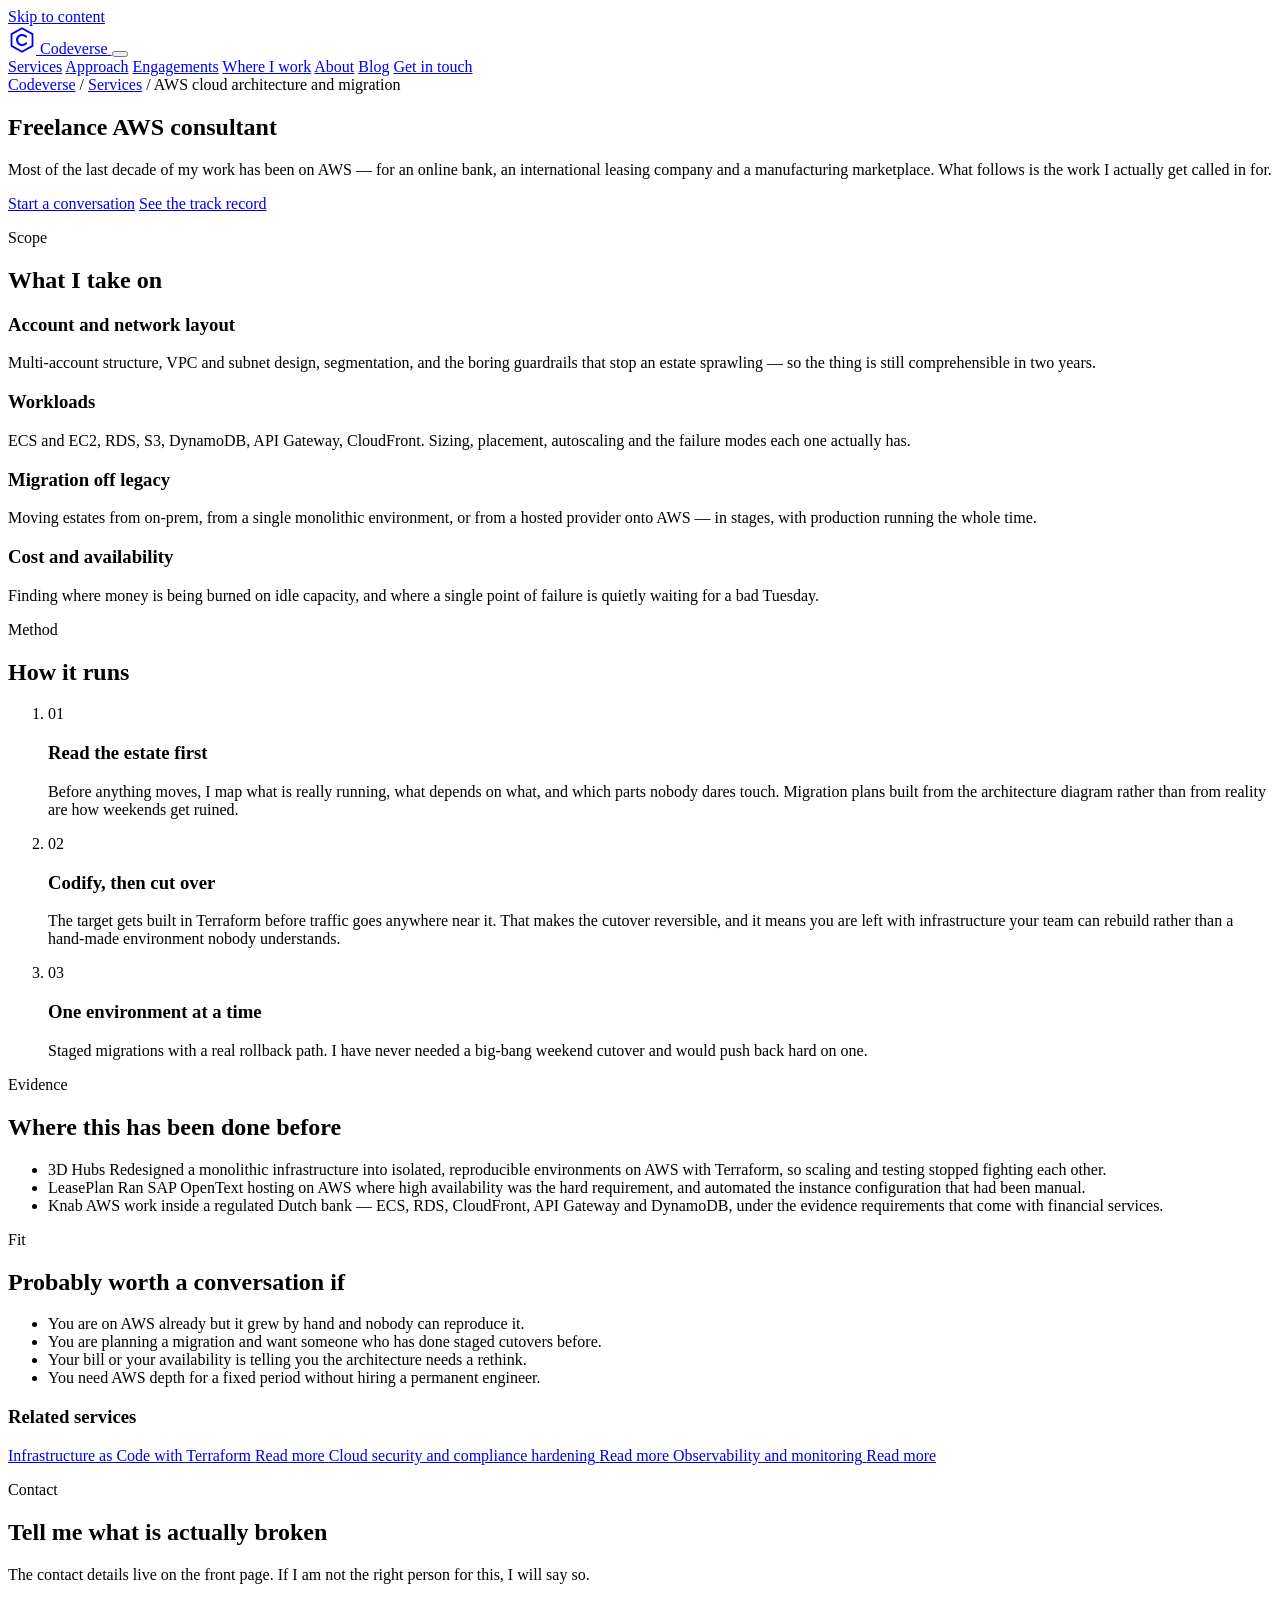
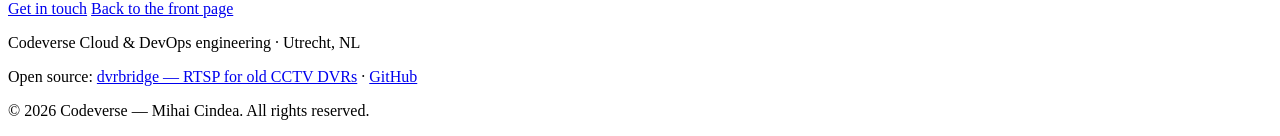
==== site/aws-cloud-consultant/index.html @ 9b0db392 "Add codeverse.nl site, bilingual blog sources, tooling and AGENTS.md guides - site/: the codeverse.n" ====
<!DOCTYPE html>
<html lang="en">
<head>
<meta charset="utf-8">
<meta name="viewport" content="width=device-width, initial-scale=1">
<title>Freelance AWS Consultant — Architecture & Migration</title>
<meta name="description" content="Freelance AWS consultant in Utrecht. Multi-account architecture, ECS and RDS workloads, and staged migration off legacy infrastructure. Remote or on-site.">
<link rel="canonical" href="https://codeverse.nl/aws-cloud-consultant/">
<meta name="robots" content="index, follow, max-image-preview:large, max-snippet:-1">
<meta name="author" content="Mihai Cindea">

<meta name="geo.region" content="NL-UT">
<meta name="geo.placename" content="Utrecht, Netherlands">

<meta property="og:type" content="article">
<meta property="og:site_name" content="Codeverse">
<meta property="og:title" content="Freelance AWS consultant — Codeverse">
<meta property="og:description" content="Freelance AWS consultant in Utrecht. Multi-account architecture, ECS and RDS workloads, and staged migration off legacy infrastructure. Remote or on-site.">
<meta property="og:url" content="https://codeverse.nl/aws-cloud-consultant/">
<meta property="og:locale" content="en_GB">
<meta property="og:image" content="https://codeverse.nl/assets/img/og.png">
<meta property="og:image:width" content="1200">
<meta property="og:image:height" content="630">
<meta name="twitter:card" content="summary_large_image">
<meta name="twitter:title" content="Freelance AWS consultant — Codeverse">
<meta name="twitter:description" content="Freelance AWS consultant in Utrecht. Multi-account architecture, ECS and RDS workloads, and staged migration off legacy infrastructure. Remote or on-site.">
<meta name="twitter:image" content="https://codeverse.nl/assets/img/og.png">

<link rel="icon" href="/favicon.svg" type="image/svg+xml">
<link rel="alternate icon" href="/favicon.ico">
<link rel="stylesheet" href="/assets/css/style.css">
</head>
<body>

<a class="skip-link" href="#main">Skip to content</a>

<header class="site-header">
  <div class="wrap header-inner">
    <a class="brand" href="/" aria-label="Codeverse home">
      <svg class="brand-mark" width="28" height="28" viewBox="0 0 32 32" aria-hidden="true" focusable="false">
        <path d="M16 2.6 28 9.3v13.4L16 29.4 4 22.7V9.3z" fill="none" stroke="currentColor" stroke-width="2" stroke-linejoin="round"/>
        <path d="M20.6 12.2a5.8 5.8 0 1 0 0 7.6" fill="none" stroke="currentColor" stroke-width="2.4" stroke-linecap="round"/>
      </svg>
      <span class="brand-text">Codeverse</span>
    </a>

    <button class="nav-toggle" id="nav-toggle" aria-expanded="false" aria-controls="site-nav" aria-label="Open menu">
      <span></span><span></span><span></span>
    </button>

    <nav class="site-nav" id="site-nav" aria-label="Primary">
      <a href="/#services">Services</a>
      <a href="/#approach">Approach</a>
      <a href="/#work">Engagements</a>
      <a href="/#coverage">Where I work</a>
      <a href="/#about">About</a>
      <a href="https://blog.codeverse.nl/">Blog</a>
      <a class="nav-cta" href="/#contact">Get in touch</a>
    </nav>
  </div>
</header>

<main id="main">

  <section class="section page-head">
    <div class="wrap">
      <nav class="crumbs" aria-label="Breadcrumb">
        <a href="/">Codeverse</a> <span aria-hidden="true">/</span>
        <a href="/#services">Services</a> <span aria-hidden="true">/</span>
        <span aria-current="page">AWS cloud architecture and migration</span>
      </nav>
      <h1>Freelance AWS consultant</h1>
      <p class="lede">Most of the last decade of my work has been on AWS — for an online bank, an international leasing company and a manufacturing marketplace. What follows is the work I actually get called in for.</p>
      <div class="hero-actions">
        <a class="btn btn-primary" href="/#contact">Start a conversation</a>
        <a class="btn btn-ghost" href="/#work">See the track record</a>
      </div>
    </div>
  </section>

  <section class="section section-alt">
    <div class="wrap">
      <p class="eyebrow">Scope</p>
      <h2 class="section-title">What I take on</h2>
      <div class="takes-grid">
        <div class="takes-item">
          <h3>Account and network layout</h3>
          <p>Multi-account structure, VPC and subnet design, segmentation, and the boring guardrails that stop an estate sprawling — so the thing is still comprehensible in two years.</p>
        </div>
        <div class="takes-item">
          <h3>Workloads</h3>
          <p>ECS and EC2, RDS, S3, DynamoDB, API Gateway, CloudFront. Sizing, placement, autoscaling and the failure modes each one actually has.</p>
        </div>
        <div class="takes-item">
          <h3>Migration off legacy</h3>
          <p>Moving estates from on-prem, from a single monolithic environment, or from a hosted provider onto AWS — in stages, with production running the whole time.</p>
        </div>
        <div class="takes-item">
          <h3>Cost and availability</h3>
          <p>Finding where money is being burned on idle capacity, and where a single point of failure is quietly waiting for a bad Tuesday.</p>
        </div>
      </div>
    </div>
  </section>

  <section class="section">
    <div class="wrap">
      <p class="eyebrow">Method</p>
      <h2 class="section-title">How it runs</h2>
      <ol class="steps">
        <li>
          <span class="step-num">01</span>
          <h3>Read the estate first</h3>
          <p>Before anything moves, I map what is really running, what depends on what, and which parts nobody dares touch. Migration plans built from the architecture diagram rather than from reality are how weekends get ruined.</p>
        </li>
        <li>
          <span class="step-num">02</span>
          <h3>Codify, then cut over</h3>
          <p>The target gets built in Terraform before traffic goes anywhere near it. That makes the cutover reversible, and it means you are left with infrastructure your team can rebuild rather than a hand-made environment nobody understands.</p>
        </li>
        <li>
          <span class="step-num">03</span>
          <h3>One environment at a time</h3>
          <p>Staged migrations with a real rollback path. I have never needed a big-bang weekend cutover and would push back hard on one.</p>
        </li>
      </ol>
    </div>
  </section>

  <section class="section section-alt">
    <div class="wrap">
      <p class="eyebrow">Evidence</p>
      <h2 class="section-title">Where this has been done before</h2>
      <ul class="proof-list">
        <li>
          <span class="proof-who">3D Hubs</span>
          <span class="proof-what">Redesigned a monolithic infrastructure into isolated, reproducible environments on AWS with Terraform, so scaling and testing stopped fighting each other.</span>
        </li>
        <li>
          <span class="proof-who">LeasePlan</span>
          <span class="proof-what">Ran SAP OpenText hosting on AWS where high availability was the hard requirement, and automated the instance configuration that had been manual.</span>
        </li>
        <li>
          <span class="proof-who">Knab</span>
          <span class="proof-what">AWS work inside a regulated Dutch bank — ECS, RDS, CloudFront, API Gateway and DynamoDB, under the evidence requirements that come with financial services.</span>
        </li>
      </ul>
    </div>
  </section>

  <section class="section">
    <div class="wrap fit-inner">
      <div>
        <p class="eyebrow">Fit</p>
        <h2 class="section-title">Probably worth a conversation if</h2>
        <ul class="fit-list">
          <li>You are on AWS already but it grew by hand and nobody can reproduce it.</li>
          <li>You are planning a migration and want someone who has done staged cutovers before.</li>
          <li>Your bill or your availability is telling you the architecture needs a rethink.</li>
          <li>You need AWS depth for a fixed period without hiring a permanent engineer.</li>
        </ul>
      </div>
      <aside class="related">
        <h3>Related services</h3>
        <a class="related-card" href="/terraform-consultant/">
          <span class="related-label">Infrastructure as Code with Terraform</span>
          <span class="related-go">Read more</span>
        </a>
        <a class="related-card" href="/cloud-security-hardening/">
          <span class="related-label">Cloud security and compliance hardening</span>
          <span class="related-go">Read more</span>
        </a>
        <a class="related-card" href="/observability-monitoring/">
          <span class="related-label">Observability and monitoring</span>
          <span class="related-go">Read more</span>
        </a>
      </aside>
    </div>
  </section>

  <section class="section section-contact">
    <div class="wrap">
      <div class="contact-card">
        <p class="eyebrow">Contact</p>
        <h2 class="section-title">Tell me what is actually broken</h2>
        <p class="section-lede">
          The contact details live on the front page. If I am not the right person for this,
          I will say so.
        </p>
        <div class="contact-actions">
          <a class="btn btn-primary" href="/#contact">Get in touch</a>
          <a class="btn btn-ghost" href="/">Back to the front page</a>
        </div>
      </div>
    </div>
  </section>

</main>

<footer class="site-footer">
  <div class="wrap footer-inner">
    <p class="footer-brand">
      <span class="brand-text">Codeverse</span>
      <span class="footer-tag">Cloud &amp; DevOps engineering · Utrecht, NL</span>
    </p>
    <p class="footer-links">
      Open source: <a href="https://dvrbridge.codeverse.nl/">dvrbridge — RTSP for old CCTV DVRs</a>
      · <a href="https://github.com/kiwimato" rel="me noopener">GitHub</a>
    </p>
    <p class="footer-copy">&copy; <span id="year">2026</span> Codeverse — Mihai Cindea. All rights reserved.</p>
  </div>
</footer>

<script type="application/ld+json">
{
  "@context": "https://schema.org",
  "@graph": [
    {
      "@type": "Service",
      "@id": "https://codeverse.nl/aws-cloud-consultant/#service",
      "name": "AWS cloud architecture and migration",
      "description": "Freelance AWS consultant in Utrecht. Multi-account architecture, ECS and RDS workloads, and staged migration off legacy infrastructure. Remote or on-site.",
      "serviceType": "AWS cloud architecture and migration",
      "provider": {
        "@id": "https://codeverse.nl/#business"
      },
      "areaServed": [
        {
          "@type": "Country",
          "name": "Netherlands"
        },
        {
          "@type": "Place",
          "name": "European Union (remote)"
        }
      ],
      "url": "https://codeverse.nl/aws-cloud-consultant/"
    },
    {
      "@type": "WebPage",
      "@id": "https://codeverse.nl/aws-cloud-consultant/",
      "url": "https://codeverse.nl/aws-cloud-consultant/",
      "name": "Freelance AWS Consultant — Architecture & Migration",
      "description": "Freelance AWS consultant in Utrecht. Multi-account architecture, ECS and RDS workloads, and staged migration off legacy infrastructure. Remote or on-site.",
      "inLanguage": "en-GB",
      "isPartOf": {
        "@id": "https://codeverse.nl/#website"
      },
      "about": {
        "@id": "https://codeverse.nl/aws-cloud-consultant/#service"
      },
      "breadcrumb": {
        "@id": "https://codeverse.nl/aws-cloud-consultant/#breadcrumb"
      }
    },
    {
      "@type": "BreadcrumbList",
      "@id": "https://codeverse.nl/aws-cloud-consultant/#breadcrumb",
      "itemListElement": [
        {
          "@type": "ListItem",
          "position": 1,
          "name": "Codeverse",
          "item": "https://codeverse.nl/"
        },
        {
          "@type": "ListItem",
          "position": 2,
          "name": "Services",
          "item": "https://codeverse.nl/#services"
        },
        {
          "@type": "ListItem",
          "position": 3,
          "name": "AWS cloud architecture and migration"
        }
      ]
    }
  ]
}
</script>

<script src="/assets/js/main.js" defer></script>
</body>
</html>
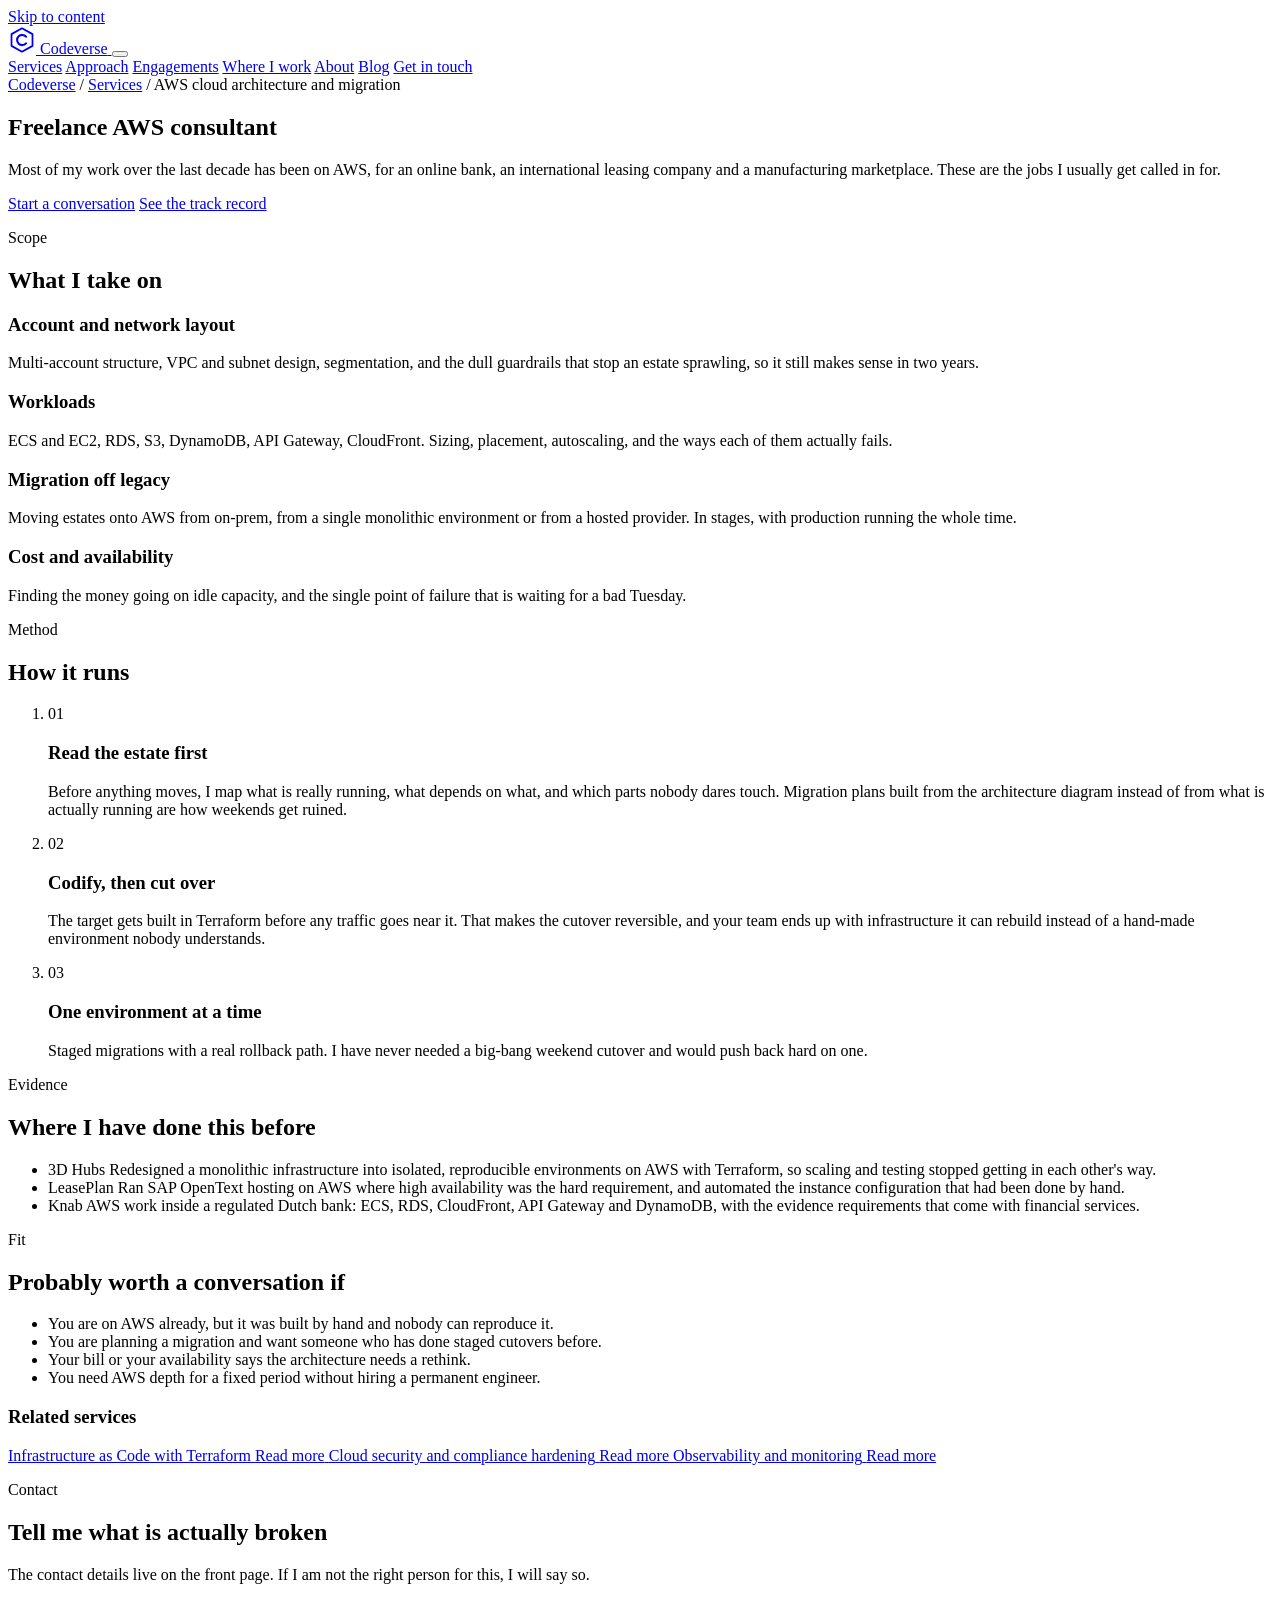
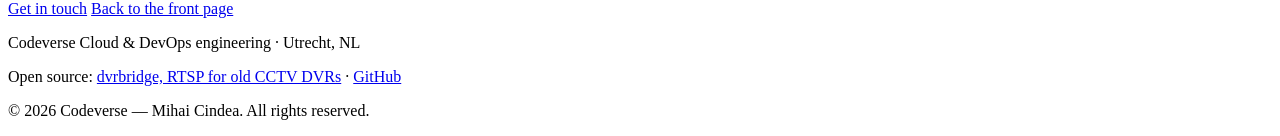
==== commit f4783674: "Rewrite site and blog copy to remove AI writing patterns" ====
--- a/site/aws-cloud-consultant/index.html
+++ b/site/aws-cloud-consultant/index.html
@@ -3,7 +3,7 @@
 <head>
 <meta charset="utf-8">
 <meta name="viewport" content="width=device-width, initial-scale=1">
-<title>Freelance AWS Consultant — Architecture & Migration</title>
+<title>Freelance AWS consultant: architecture and migration</title>
 <meta name="description" content="Freelance AWS consultant in Utrecht. Multi-account architecture, ECS and RDS workloads, and staged migration off legacy infrastructure. Remote or on-site.">
 <link rel="canonical" href="https://codeverse.nl/aws-cloud-consultant/">
 <meta name="robots" content="index, follow, max-image-preview:large, max-snippet:-1">
@@ -70,7 +70,7 @@
         <span aria-current="page">AWS cloud architecture and migration</span>
       </nav>
       <h1>Freelance AWS consultant</h1>
-      <p class="lede">Most of the last decade of my work has been on AWS — for an online bank, an international leasing company and a manufacturing marketplace. What follows is the work I actually get called in for.</p>
+      <p class="lede">Most of my work over the last decade has been on AWS, for an online bank, an international leasing company and a manufacturing marketplace. These are the jobs I usually get called in for.</p>
       <div class="hero-actions">
         <a class="btn btn-primary" href="/#contact">Start a conversation</a>
         <a class="btn btn-ghost" href="/#work">See the track record</a>
@@ -85,19 +85,19 @@
       <div class="takes-grid">
         <div class="takes-item">
           <h3>Account and network layout</h3>
-          <p>Multi-account structure, VPC and subnet design, segmentation, and the boring guardrails that stop an estate sprawling — so the thing is still comprehensible in two years.</p>
+          <p>Multi-account structure, VPC and subnet design, segmentation, and the dull guardrails that stop an estate sprawling, so it still makes sense in two years.</p>
         </div>
         <div class="takes-item">
           <h3>Workloads</h3>
-          <p>ECS and EC2, RDS, S3, DynamoDB, API Gateway, CloudFront. Sizing, placement, autoscaling and the failure modes each one actually has.</p>
+          <p>ECS and EC2, RDS, S3, DynamoDB, API Gateway, CloudFront. Sizing, placement, autoscaling, and the ways each of them actually fails.</p>
         </div>
         <div class="takes-item">
           <h3>Migration off legacy</h3>
-          <p>Moving estates from on-prem, from a single monolithic environment, or from a hosted provider onto AWS — in stages, with production running the whole time.</p>
+          <p>Moving estates onto AWS from on-prem, from a single monolithic environment or from a hosted provider. In stages, with production running the whole time.</p>
         </div>
         <div class="takes-item">
           <h3>Cost and availability</h3>
-          <p>Finding where money is being burned on idle capacity, and where a single point of failure is quietly waiting for a bad Tuesday.</p>
+          <p>Finding the money going on idle capacity, and the single point of failure that is waiting for a bad Tuesday.</p>
         </div>
       </div>
     </div>
@@ -111,12 +111,12 @@
         <li>
           <span class="step-num">01</span>
           <h3>Read the estate first</h3>
-          <p>Before anything moves, I map what is really running, what depends on what, and which parts nobody dares touch. Migration plans built from the architecture diagram rather than from reality are how weekends get ruined.</p>
+          <p>Before anything moves, I map what is really running, what depends on what, and which parts nobody dares touch. Migration plans built from the architecture diagram instead of from what is actually running are how weekends get ruined.</p>
         </li>
         <li>
           <span class="step-num">02</span>
           <h3>Codify, then cut over</h3>
-          <p>The target gets built in Terraform before traffic goes anywhere near it. That makes the cutover reversible, and it means you are left with infrastructure your team can rebuild rather than a hand-made environment nobody understands.</p>
+          <p>The target gets built in Terraform before any traffic goes near it. That makes the cutover reversible, and your team ends up with infrastructure it can rebuild instead of a hand-made environment nobody understands.</p>
         </li>
         <li>
           <span class="step-num">03</span>
@@ -130,19 +130,19 @@
   <section class="section section-alt">
     <div class="wrap">
       <p class="eyebrow">Evidence</p>
-      <h2 class="section-title">Where this has been done before</h2>
+      <h2 class="section-title">Where I have done this before</h2>
       <ul class="proof-list">
         <li>
           <span class="proof-who">3D Hubs</span>
-          <span class="proof-what">Redesigned a monolithic infrastructure into isolated, reproducible environments on AWS with Terraform, so scaling and testing stopped fighting each other.</span>
+          <span class="proof-what">Redesigned a monolithic infrastructure into isolated, reproducible environments on AWS with Terraform, so scaling and testing stopped getting in each other&#x27;s way.</span>
         </li>
         <li>
           <span class="proof-who">LeasePlan</span>
-          <span class="proof-what">Ran SAP OpenText hosting on AWS where high availability was the hard requirement, and automated the instance configuration that had been manual.</span>
+          <span class="proof-what">Ran SAP OpenText hosting on AWS where high availability was the hard requirement, and automated the instance configuration that had been done by hand.</span>
         </li>
         <li>
           <span class="proof-who">Knab</span>
-          <span class="proof-what">AWS work inside a regulated Dutch bank — ECS, RDS, CloudFront, API Gateway and DynamoDB, under the evidence requirements that come with financial services.</span>
+          <span class="proof-what">AWS work inside a regulated Dutch bank: ECS, RDS, CloudFront, API Gateway and DynamoDB, with the evidence requirements that come with financial services.</span>
         </li>
       </ul>
     </div>
@@ -154,9 +154,9 @@
         <p class="eyebrow">Fit</p>
         <h2 class="section-title">Probably worth a conversation if</h2>
         <ul class="fit-list">
-          <li>You are on AWS already but it grew by hand and nobody can reproduce it.</li>
+          <li>You are on AWS already, but it was built by hand and nobody can reproduce it.</li>
           <li>You are planning a migration and want someone who has done staged cutovers before.</li>
-          <li>Your bill or your availability is telling you the architecture needs a rethink.</li>
+          <li>Your bill or your availability says the architecture needs a rethink.</li>
           <li>You need AWS depth for a fixed period without hiring a permanent engineer.</li>
         </ul>
       </div>
@@ -204,7 +204,7 @@
       <span class="footer-tag">Cloud &amp; DevOps engineering · Utrecht, NL</span>
     </p>
     <p class="footer-links">
-      Open source: <a href="https://dvrbridge.codeverse.nl/">dvrbridge — RTSP for old CCTV DVRs</a>
+      Open source: <a href="https://dvrbridge.codeverse.nl/">dvrbridge, RTSP for old CCTV DVRs</a>
       · <a href="https://github.com/kiwimato" rel="me noopener">GitHub</a>
     </p>
     <p class="footer-copy">&copy; <span id="year">2026</span> Codeverse — Mihai Cindea. All rights reserved.</p>
@@ -240,7 +240,7 @@
       "@type": "WebPage",
       "@id": "https://codeverse.nl/aws-cloud-consultant/",
       "url": "https://codeverse.nl/aws-cloud-consultant/",
-      "name": "Freelance AWS Consultant — Architecture & Migration",
+      "name": "Freelance AWS consultant: architecture and migration",
       "description": "Freelance AWS consultant in Utrecht. Multi-account architecture, ECS and RDS workloads, and staged migration off legacy infrastructure. Remote or on-site.",
       "inLanguage": "en-GB",
       "isPartOf": {
